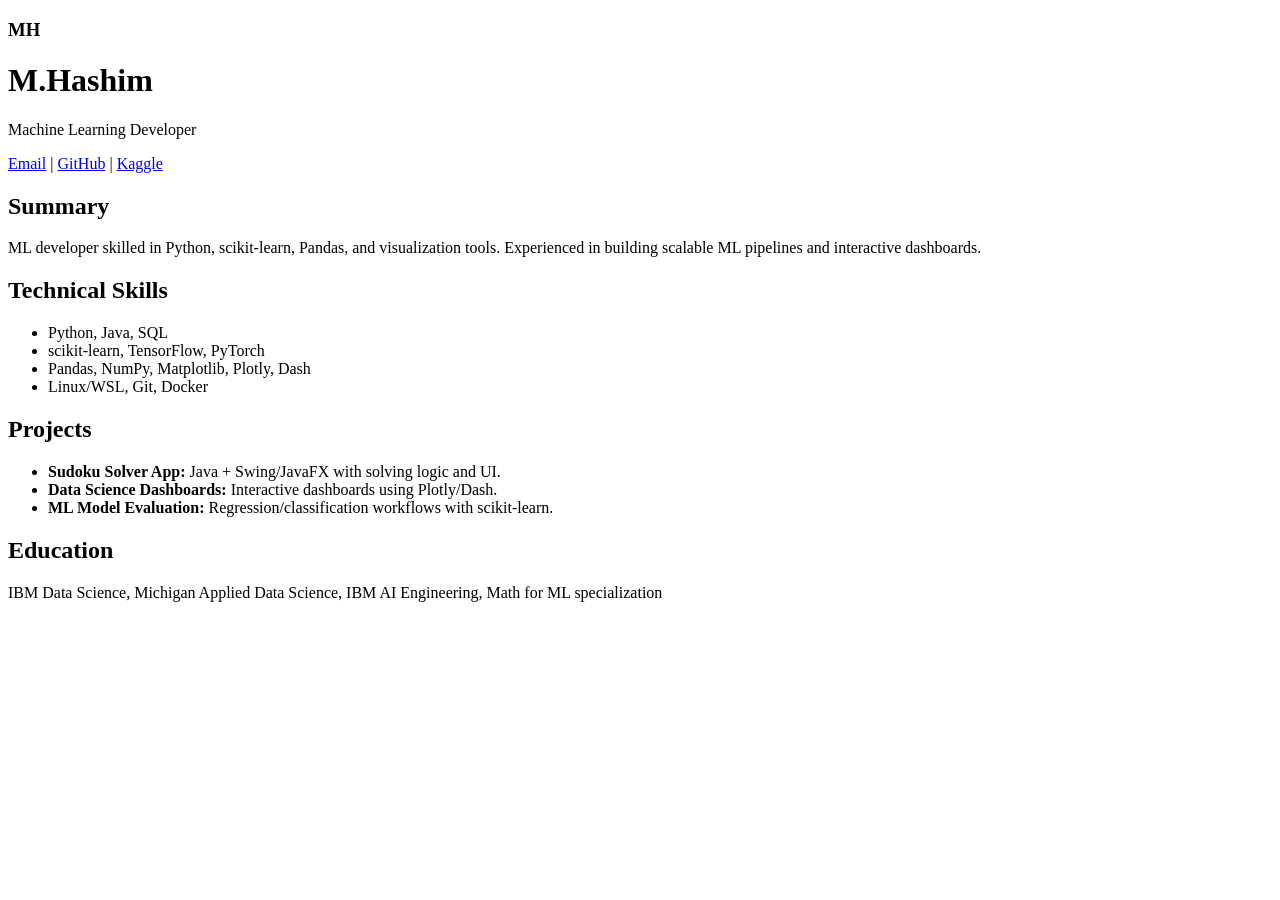
==== Assignment-1/index.html @ 405f4ed5 "Add initial HTML structure for ML resume" ====
<!DOCTYPE html>
<html lang="en">
<head>
  <meta charset="UTF-8">
  <title>Hashim - ML Resume</title>
  <link rel="stylesheet" href="style.css">
</head>
<body>
  <div class="container">
    <header>
      <h3>MH</h3>
      <h1>M.Hashim</h1>
      <p class="ml">Machine Learning Developer</p>
      <p>
        <a href="https://mail.google.com" target="_blank">Email</a> |
        <a href="https://github.com/yourusername" target="_blank">GitHub</a> |
        <a href="https://www.kaggle.com/yourusername" target="_blank">Kaggle</a>
      </p>
    </header>

    <section>
      <h2>Summary</h2>
      <p>ML developer skilled in Python, scikit-learn, Pandas, and visualization tools. Experienced in building scalable ML pipelines and interactive dashboards.</p>
    </section>

    <section>
      <h2>Technical Skills</h2>
      <ul>
        <li>Python, Java, SQL</li>
        <li>scikit-learn, TensorFlow, PyTorch</li>
        <li>Pandas, NumPy, Matplotlib, Plotly, Dash</li>
        <li>Linux/WSL, Git, Docker</li>
      </ul>
    </section>

    <section>
      <h2>Projects</h2>
      <ul>
        <li><strong>Sudoku Solver App:</strong> Java + Swing/JavaFX with solving logic and UI.</li>
        <li><strong>Data Science Dashboards:</strong> Interactive dashboards using Plotly/Dash.</li>
        <li><strong>ML Model Evaluation:</strong> Regression/classification workflows with scikit-learn.</li>
      </ul>
    </section>

    <section>
      <h2>Education</h2>
      <p>IBM Data Science, Michigan Applied Data Science, IBM AI Engineering, Math for ML specialization</p>
    </section>
  </div>
</body>
</html>
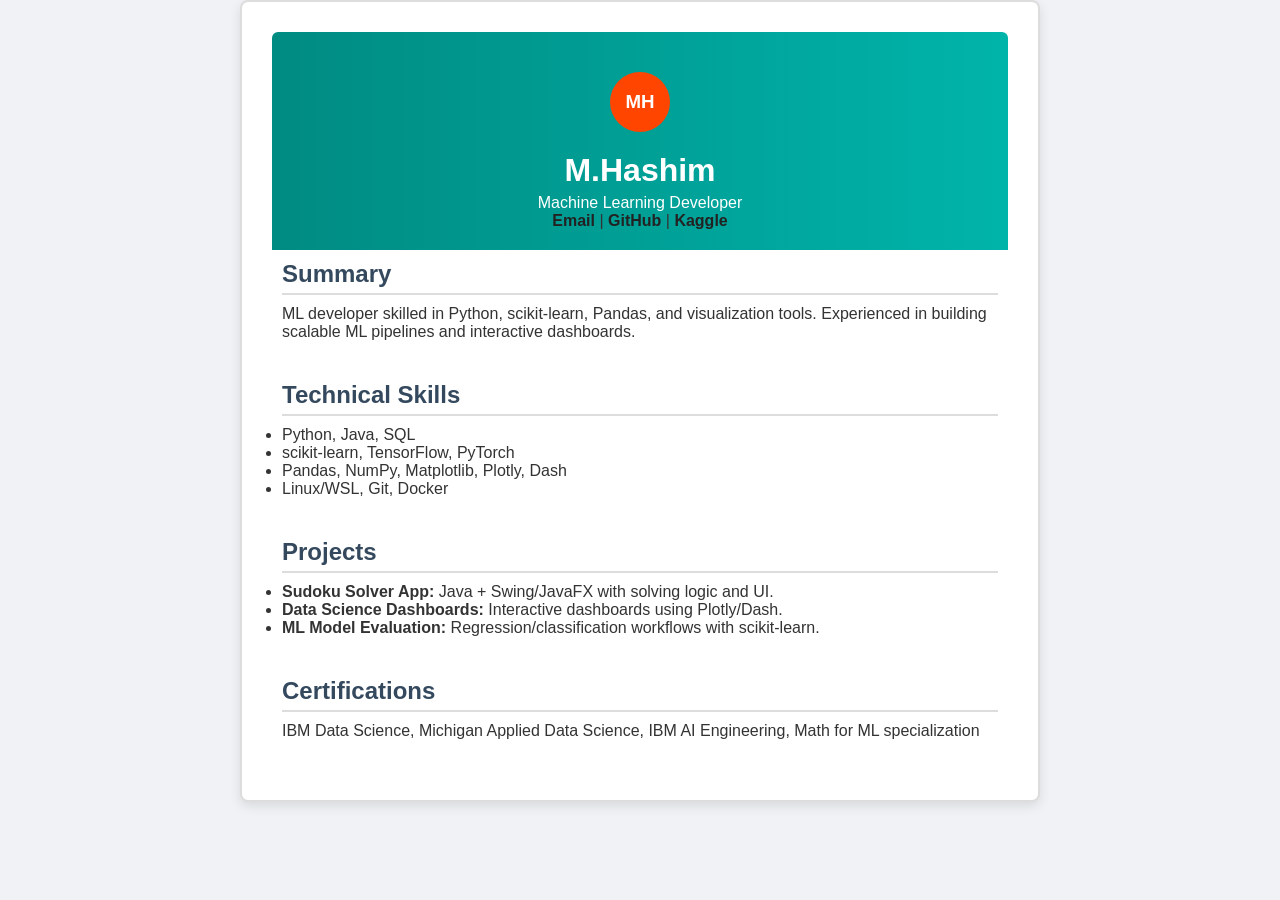
==== commit 6eb1fd60: "Update index.html" ====
--- a/Assignment-1/index.html
+++ b/Assignment-1/index.html
@@ -43,7 +43,7 @@
     </section>
 
     <section>
-      <h2>Education</h2>
+      <h2>Certifications</h2>
       <p>IBM Data Science, Michigan Applied Data Science, IBM AI Engineering, Math for ML specialization</p>
     </section>
   </div>
--- a/Assignment-1/style.css
+++ b/Assignment-1/style.css
@@ -0,0 +1,82 @@
+
+* {
+  box-sizing: border-box;
+  margin: 0;
+  padding: 0;
+  font-family: Arial, sans-serif;
+}
+
+body {
+  background: #f0f2f5;              
+  color: #333;
+  display: flex;
+  justify-content: center;
+  align-items: center;
+  min-height: 800px;                
+}
+
+.container {
+  background: #fff;
+  border: 2px solid #ddd;
+  border-radius: 8px;
+  padding: 30px;
+  width: 80%;
+  max-width: 800px;
+  box-shadow: 0 4px 12px rgba(0,0,0,0.1); 
+}
+
+
+header {
+  width: 100%;
+  display: block;
+  background: linear-gradient(90deg, rgb(0,139,130), rgb(0,180,170));
+  border-radius: 6px 6px 0 0;
+  padding: 20px;
+  text-align: center;
+}
+
+h1 {
+  color: white;
+  margin-bottom: 5px;
+}
+
+.ml {
+  color: white;
+}
+
+
+a {
+  color: #222;
+  text-decoration: none;
+  font-weight: bold;
+}
+
+a:hover {
+  text-decoration: underline;
+  color: #0073e6;
+}
+
+h3 {
+  width: 60px;
+  height: 60px;
+  background-color: orangered;
+  margin: 20px auto;
+  display: flex;
+  align-items: center;
+  justify-content: center;
+  color: white;
+  border-radius: 50%;
+}
+
+
+section {
+  margin-bottom: 20px;
+  padding: 10px;
+}
+
+h2 {
+  color: #34495e;
+  border-bottom: 2px solid #ddd;
+  padding-bottom: 5px;
+  margin-bottom: 10px;
+}
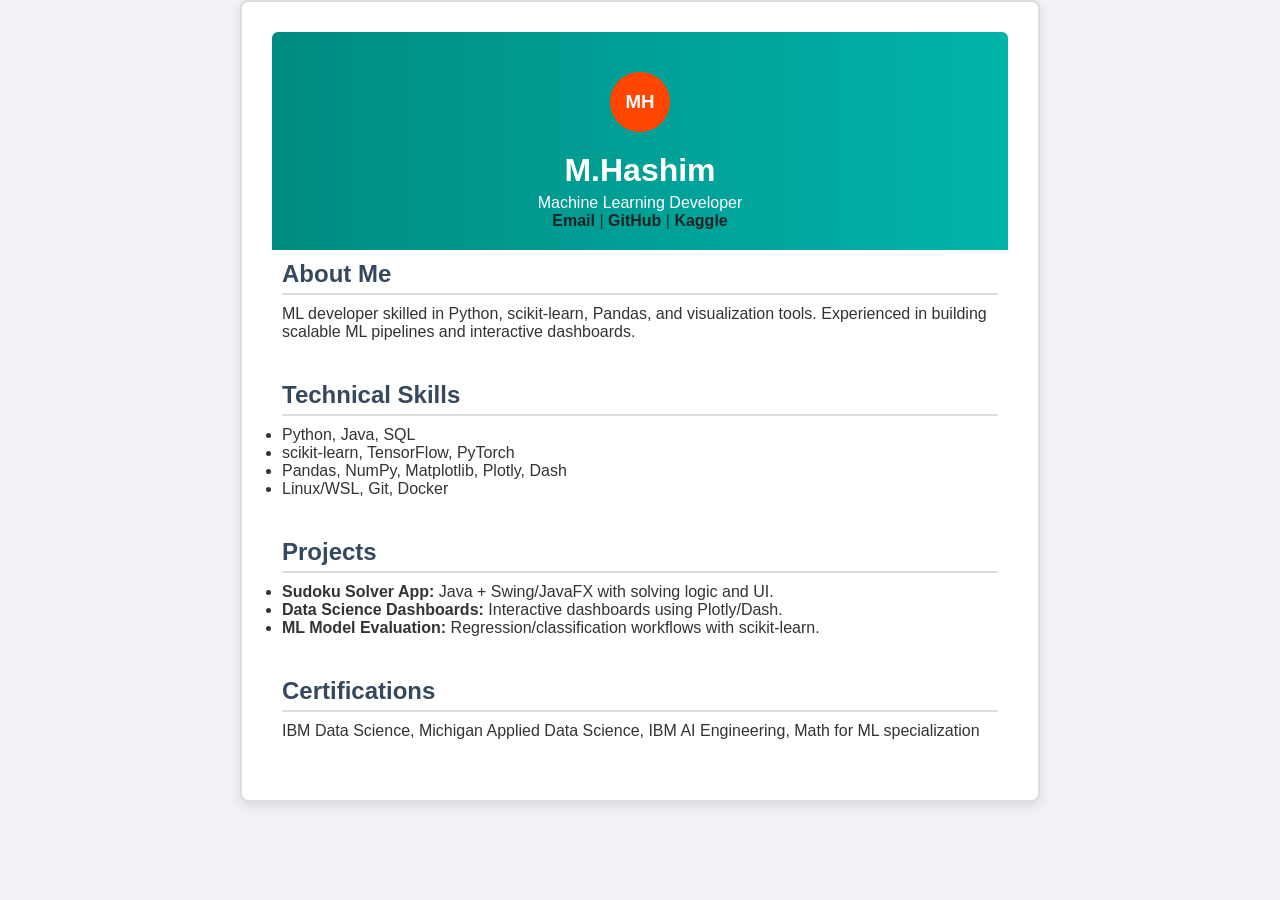
==== commit 7f612125: "Change section header from 'Summary' to 'About Me'" ====
--- a/Assignment-1/index.html
+++ b/Assignment-1/index.html
@@ -19,7 +19,7 @@
     </header>
 
     <section>
-      <h2>Summary</h2>
+      <h2>About Me</h2>
       <p>ML developer skilled in Python, scikit-learn, Pandas, and visualization tools. Experienced in building scalable ML pipelines and interactive dashboards.</p>
     </section>
 
